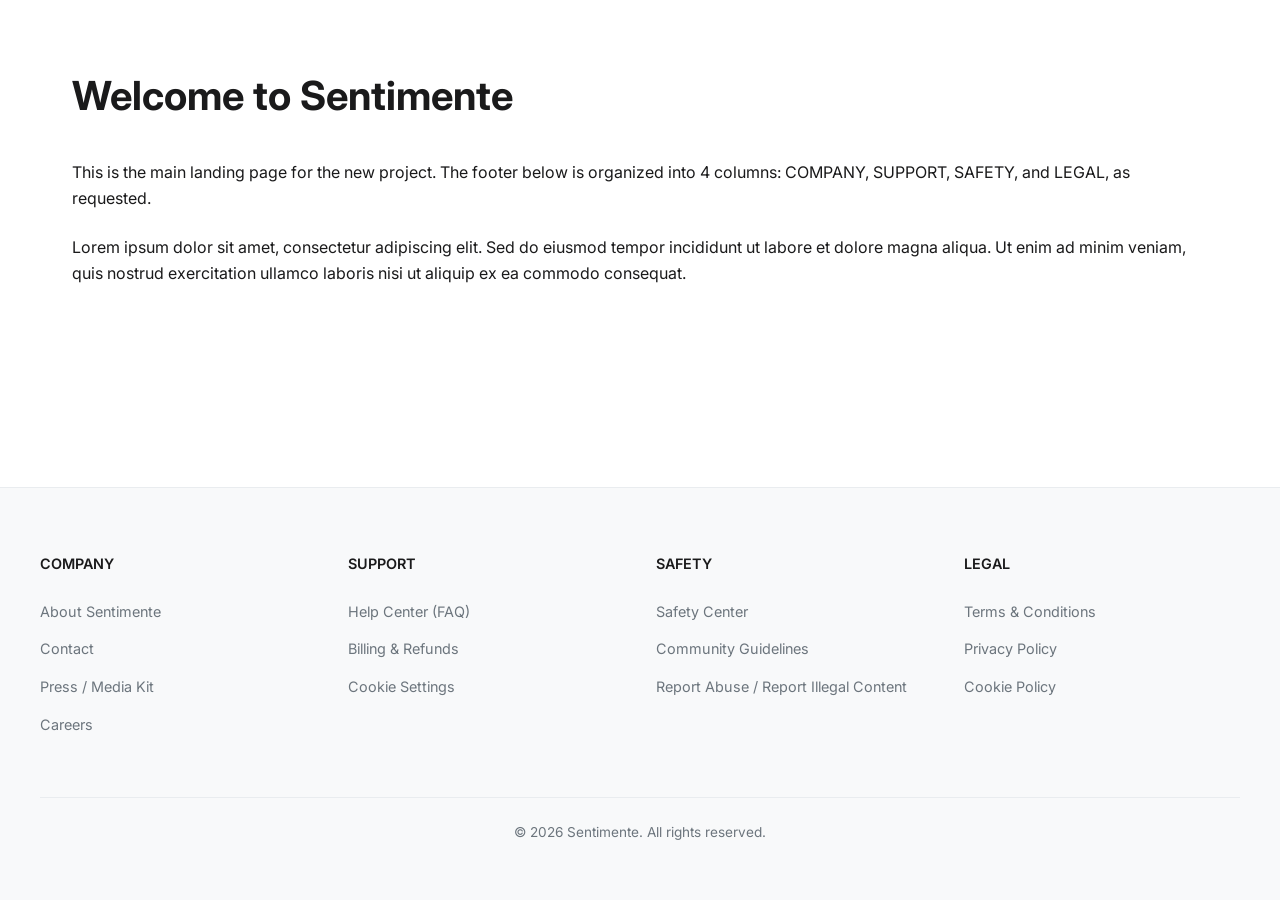
==== index.html @ 8a0468c9 "Initial structure" ====
<!DOCTYPE html>
<html lang="en">
<head>
    <meta charset="UTF-8">
    <meta name="viewport" content="width=device-width, initial-scale=1.0">
    <title>Sentimente - Proiect Footer</title>
    <link rel="stylesheet" href="style.css">
</head>
<body>

    <main>
        <h1>Welcome to Sentimente</h1>
        <p>This is the main landing page for the new project. The footer below is organized into 4 columns: COMPANY, SUPPORT, SAFETY, and LEGAL, as requested.</p>
        <p>Lorem ipsum dolor sit amet, consectetur adipiscing elit. Sed do eiusmod tempor incididunt ut labore et dolore magna aliqua. Ut enim ad minim veniam, quis nostrud exercitation ullamco laboris nisi ut aliquip ex ea commodo consequat.</p>
    </main>

    <footer class="site-footer">
        <div class="footer-container">
            <div class="footer-column">
                <h3>Company</h3>
                <ul>
                    <li><a href="about.html">About Sentimente</a></li>
                    <li><a href="contact.html">Contact</a></li>
                    <li><a href="press.html">Press / Media Kit</a></li>
                    <li><a href="careers.html">Careers</a></li>
                </ul>
            </div>
            <div class="footer-column">
                <h3>Support</h3>
                <ul>
                    <li><a href="faq.html">Help Center (FAQ)</a></li>
                    <li><a href="billing.html">Billing & Refunds</a></li>
                    <li><a href="cookie-settings.html">Cookie Settings</a></li>
                </ul>
            </div>
            <div class="footer-column">
                <h3>Safety</h3>
                <ul>
                    <li><a href="safety.html">Safety Center</a></li>
                    <li><a href="community-guidelines.html">Community Guidelines</a></li>
                    <li><a href="report-abuse.html">Report Abuse / Report Illegal Content</a></li>
                </ul>
            </div>
            <div class="footer-column">
                <h3>Legal</h3>
                <ul>
                    <li><a href="terms.html">Terms & Conditions</a></li>
                    <li><a href="privacy.html">Privacy Policy</a></li>
                    <li><a href="cookie-policy.html">Cookie Policy</a></li>
                </ul>
            </div>
        </div>
        <div class="footer-bottom">
            <p>&copy; 2026 Sentimente. All rights reserved.</p>
        </div>
    </footer>

</body>
</html>
---- style.css ----
@import url('https://fonts.googleapis.com/css2?family=Inter:wght@300;400;600&display=swap');

:root {
    --bg-color: #ffffff;
    --text-color: #1a1a1b;
    --footer-bg: #f8f9fa;
    --accent-color: #0066cc;
    --border-color: #e9ecef;
    --muted-text: #6c757d;
}

* {
    box-sizing: border-box;
    margin: 0;
    padding: 0;
}

body {
    font-family: 'Inter', sans-serif;
    color: var(--text-color);
    background-color: var(--bg-color);
    line-height: 1.6;
    display: flex;
    flex-direction: column;
    min-height: 100vh;
}

main {
    flex: 1;
    padding: 4rem 2rem;
    max-width: 1200px;
    margin: 0 auto;
    width: 100%;
}

h1 {
    font-size: 2.5rem;
    margin-bottom: 2rem;
}

p {
    margin-bottom: 1.5rem;
}

/* Footer Styles */
.site-footer {
    background-color: var(--footer-bg);
    border-top: 1px solid var(--border-color);
    padding: 4rem 2rem 2rem;
}

.footer-container {
    max-width: 1200px;
    margin: 0 auto;
    display: grid;
    grid-template-columns: repeat(auto-fit, minmax(200px, 1fr));
    gap: 2rem;
}

.footer-column h3 {
    font-size: 0.9rem;
    font-weight: 600;
    text-transform: uppercase;
    margin-bottom: 1.5rem;
    color: var(--text-color);
}

.footer-column ul {
    list-style: none;
}

.footer-column ul li {
    margin-bottom: 0.75rem;
}

.footer-column ul li a {
    text-decoration: none;
    color: var(--muted-text);
    font-size: 0.9rem;
    transition: color 0.2s;
}

.footer-column ul li a:hover {
    color: var(--accent-color);
}

.footer-bottom {
    max-width: 1200px;
    margin: 3rem auto 0;
    padding-top: 1.5rem;
    border-top: 1px solid var(--border-color);
    text-align: center;
    color: var(--muted-text);
    font-size: 0.85rem;
}

@media (max-width: 768px) {
    .footer-container {
        grid-template-columns: repeat(2, 1fr);
    }
}

@media (max-width: 480px) {
    .footer-container {
        grid-template-columns: 1fr;
    }
}
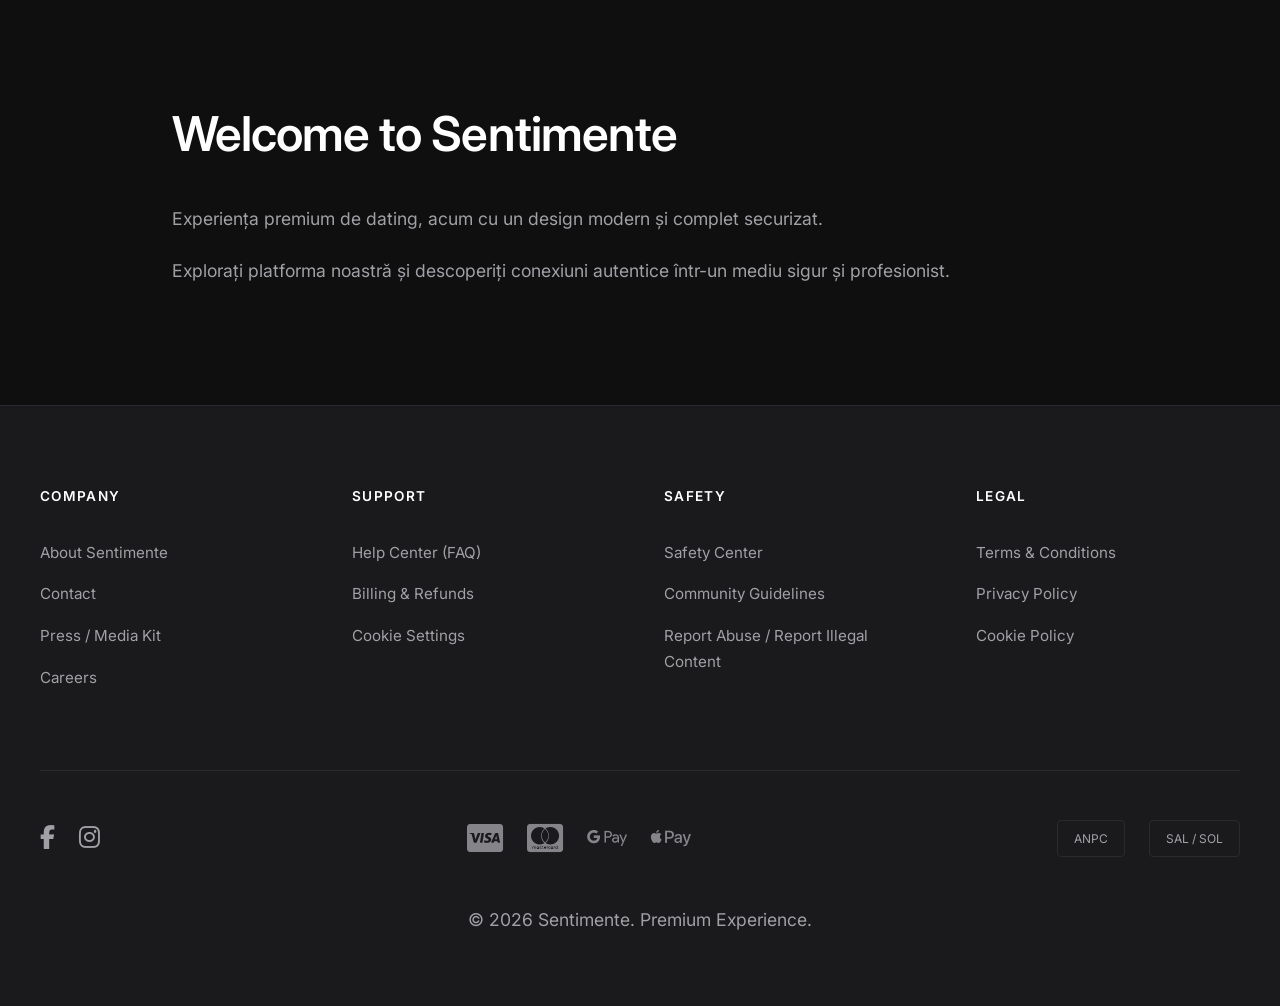
==== commit 27b71021: "Update cookie policy with formatted Romanian text" ====
--- a/index.html
+++ b/index.html
@@ -1,17 +1,20 @@
 <!DOCTYPE html>
 <html lang="en">
+
 <head>
     <meta charset="UTF-8">
     <meta name="viewport" content="width=device-width, initial-scale=1.0">
-    <title>Sentimente - Proiect Footer</title>
+    <title>Sentimente - Premium Experience</title>
     <link rel="stylesheet" href="style.css">
+    <link rel="stylesheet" href="https://cdnjs.cloudflare.com/ajax/libs/font-awesome/6.4.0/css/all.min.css">
 </head>
+
 <body>
 
     <main>
         <h1>Welcome to Sentimente</h1>
-        <p>This is the main landing page for the new project. The footer below is organized into 4 columns: COMPANY, SUPPORT, SAFETY, and LEGAL, as requested.</p>
-        <p>Lorem ipsum dolor sit amet, consectetur adipiscing elit. Sed do eiusmod tempor incididunt ut labore et dolore magna aliqua. Ut enim ad minim veniam, quis nostrud exercitation ullamco laboris nisi ut aliquip ex ea commodo consequat.</p>
+        <p>Experiența premium de dating, acum cu un design modern și complet securizat.</p>
+        <p>Explorați platforma noastră și descoperiți conexiuni autentice într-un mediu sigur și profesionist.</p>
     </main>
 
     <footer class="site-footer">
@@ -50,10 +53,29 @@
                 </ul>
             </div>
         </div>
+
+        <div class="footer-extra">
+            <div class="social-icons">
+                <a href="#"><i class="fab fa-facebook-f"></i></a>
+                <a href="#"><i class="fab fa-instagram"></i></a>
+            </div>
+            <div class="payment-methods">
+                <i class="fab fa-cc-visa"></i>
+                <i class="fab fa-cc-mastercard"></i>
+                <i class="fab fa-google-pay"></i>
+                <i class="fab fa-apple-pay"></i>
+            </div>
+            <div class="legal-ro">
+                <a href="anpc.html">ANPC</a>
+                <a href="sol.html">SAL / SOL</a>
+            </div>
+        </div>
+
         <div class="footer-bottom">
-            <p>&copy; 2026 Sentimente. All rights reserved.</p>
+            <p>&copy; 2026 Sentimente. Premium Experience.</p>
         </div>
     </footer>
 
 </body>
-</html>
+
+</html>
--- a/style.css
+++ b/style.css
@@ -1,12 +1,13 @@
 @import url('https://fonts.googleapis.com/css2?family=Inter:wght@300;400;600&display=swap');
 
 :root {
-    --bg-color: #ffffff;
-    --text-color: #1a1a1b;
-    --footer-bg: #f8f9fa;
-    --accent-color: #0066cc;
-    --border-color: #e9ecef;
-    --muted-text: #6c757d;
+    --bg-color: #0f0f10;
+    --secondary-bg: #1a1a1c;
+    --text-color: #ffffff;
+    --muted-text: #a0a0a5;
+    --accent-color: #3b82f6;
+    --border-color: #2a2a2c;
+    --glass-bg: rgba(255, 255, 255, 0.03);
 }
 
 * {
@@ -27,26 +28,30 @@
 
 main {
     flex: 1;
-    padding: 4rem 2rem;
-    max-width: 1200px;
+    padding: 6rem 2rem;
+    max-width: 1000px;
     margin: 0 auto;
     width: 100%;
 }
 
 h1 {
-    font-size: 2.5rem;
+    font-size: 3rem;
+    font-weight: 600;
     margin-bottom: 2rem;
+    letter-spacing: -0.02em;
 }
 
 p {
+    color: var(--muted-text);
     margin-bottom: 1.5rem;
+    font-size: 1.1rem;
 }
 
 /* Footer Styles */
 .site-footer {
-    background-color: var(--footer-bg);
+    background-color: var(--secondary-bg);
     border-top: 1px solid var(--border-color);
-    padding: 4rem 2rem 2rem;
+    padding: 5rem 2rem 3rem;
 }
 
 .footer-container {
@@ -54,15 +59,16 @@
     margin: 0 auto;
     display: grid;
     grid-template-columns: repeat(auto-fit, minmax(200px, 1fr));
-    gap: 2rem;
+    gap: 3rem;
 }
 
 .footer-column h3 {
-    font-size: 0.9rem;
+    font-size: 0.85rem;
     font-weight: 600;
     text-transform: uppercase;
-    margin-bottom: 1.5rem;
+    margin-bottom: 2rem;
     color: var(--text-color);
+    letter-spacing: 0.1em;
 }
 
 .footer-column ul {
@@ -70,33 +76,94 @@
 }
 
 .footer-column ul li {
-    margin-bottom: 0.75rem;
+    margin-bottom: 1rem;
 }
 
 .footer-column ul li a {
     text-decoration: none;
     color: var(--muted-text);
-    font-size: 0.9rem;
-    transition: color 0.2s;
+    font-size: 0.95rem;
+    transition: all 0.3s ease;
 }
 
 .footer-column ul li a:hover {
+    color: var(--text-color);
+    padding-left: 5px;
+}
+
+/* Social & Payments & Legal */
+.footer-extra {
+    max-width: 1200px;
+    margin: 4rem auto 0;
+    padding-top: 3rem;
+    border-top: 1px solid var(--border-color);
+    display: flex;
+    justify-content: space-between;
+    align-items: center;
+    flex-wrap: wrap;
+    gap: 2rem;
+}
+
+.social-icons {
+    display: flex;
+    gap: 1.5rem;
+}
+
+.social-icons a {
+    color: var(--muted-text);
+    font-size: 1.5rem;
+    transition: color 0.3s ease;
+}
+
+.social-icons a:hover {
     color: var(--accent-color);
+}
+
+.payment-methods {
+    display: flex;
+    gap: 1.5rem;
+    align-items: center;
+}
+
+.payment-methods i {
+    font-size: 2rem;
+    color: var(--muted-text);
+    opacity: 0.8;
+}
+
+.legal-ro {
+    display: flex;
+    gap: 1.5rem;
+}
+
+.legal-ro a {
+    text-decoration: none;
+    font-size: 0.75rem;
+    color: var(--muted-text);
+    border: 1px solid var(--border-color);
+    padding: 0.5rem 1rem;
+    border-radius: 4px;
+    transition: all 0.3s ease;
+}
+
+.legal-ro a:hover {
+    border-color: var(--accent-color);
+    color: var(--text-color);
+    background: var(--glass-bg);
 }
 
 .footer-bottom {
     max-width: 1200px;
     margin: 3rem auto 0;
-    padding-top: 1.5rem;
-    border-top: 1px solid var(--border-color);
     text-align: center;
-    color: var(--muted-text);
-    font-size: 0.85rem;
+    color: #555;
+    font-size: 0.8rem;
 }
 
-@media (max-width: 768px) {
-    .footer-container {
-        grid-template-columns: repeat(2, 1fr);
+@media (max-width: 900px) {
+    .footer-extra {
+        flex-direction: column;
+        text-align: center;
     }
 }
 
@@ -104,4 +171,4 @@
     .footer-container {
         grid-template-columns: 1fr;
     }
-}
+}
